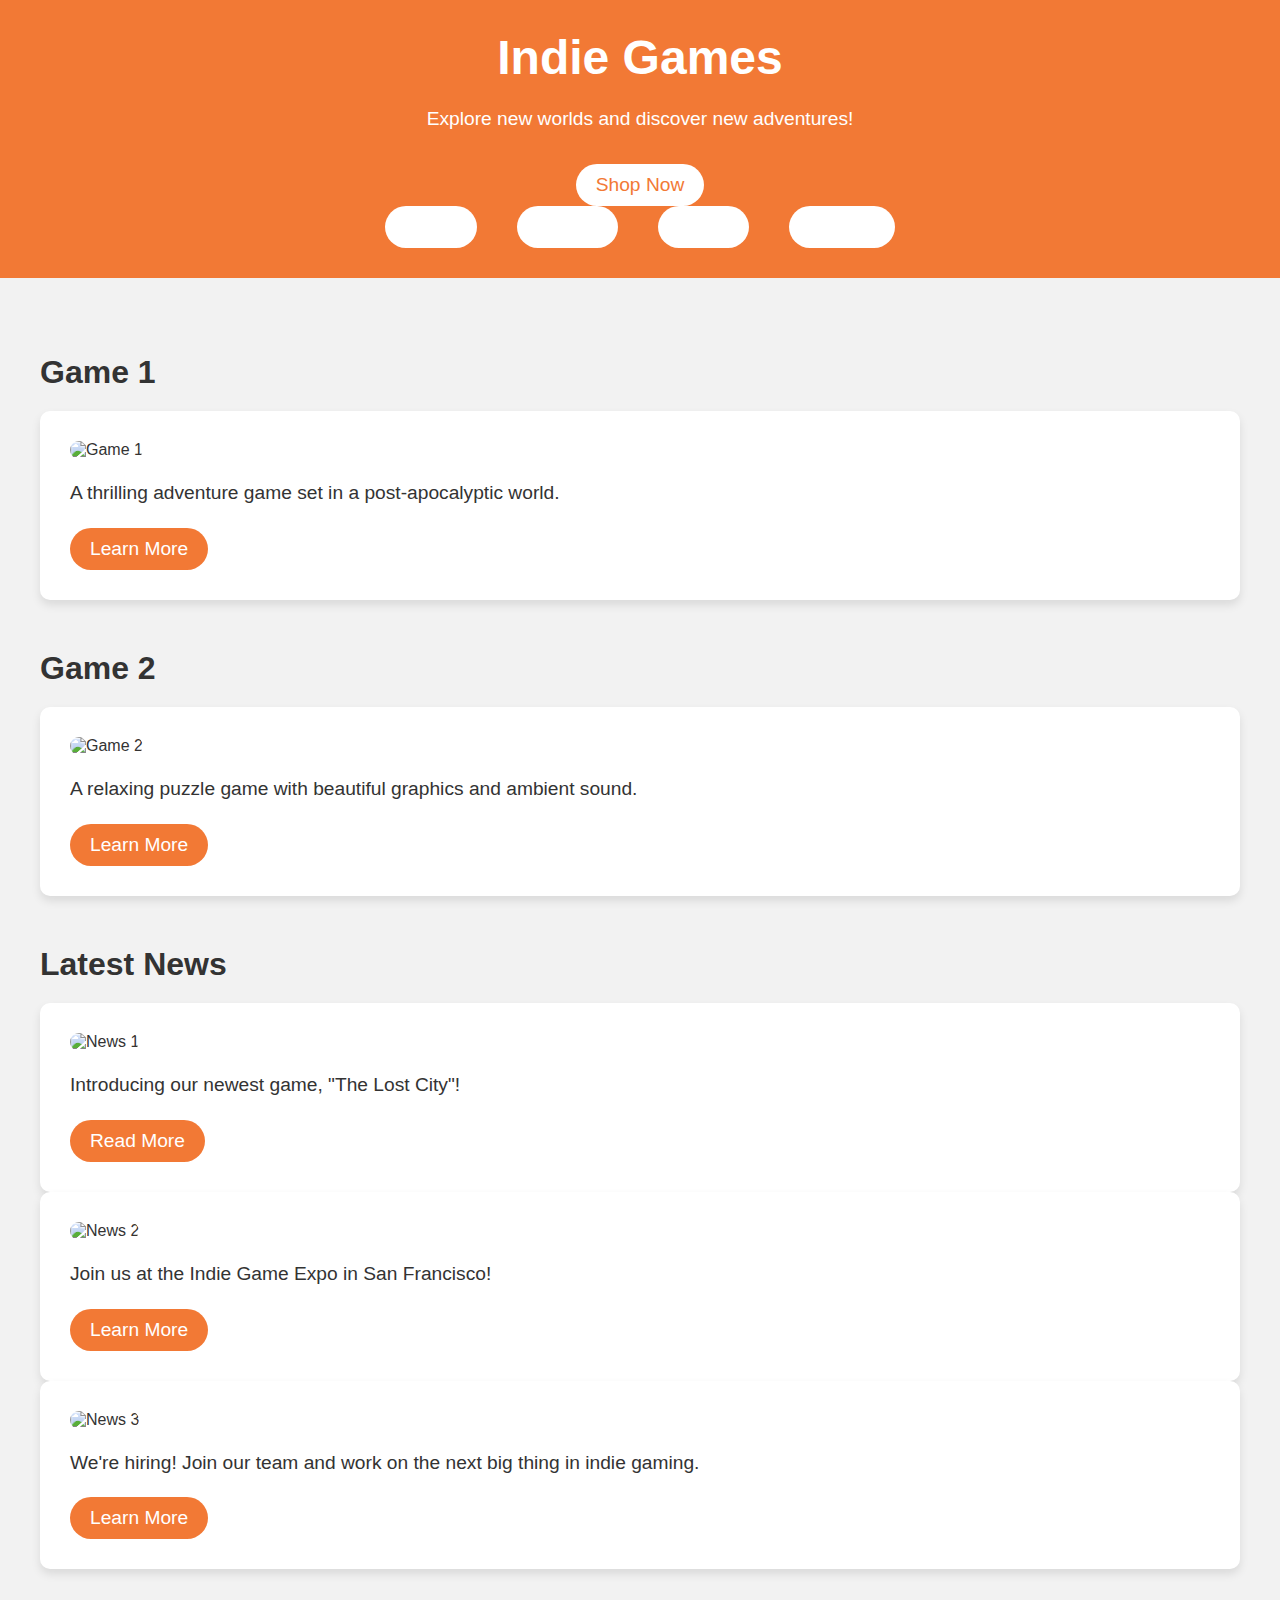
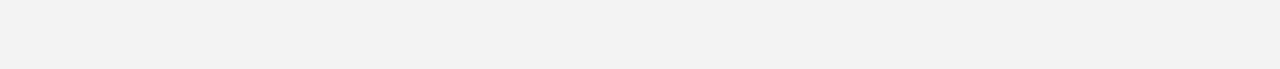
==== index.html @ 2c571e57 "Added my website to my website" ====
<!DOCTYPE html>
<html>
<head>
	<title>Indie Games</title>
	<link rel="stylesheet" href="style.css">
</head>
<body>
	<header>
		<div class="hero-box">
			<h1>Indie Games</h1>
			<p>Explore new worlds and discover new adventures!</p>
			<a href="#">Shop Now</a>
		</div>
		<nav>
			<ul>
				<li><a  color="black" href="#">Home</a></li>
				<li><a href="#">Games</a></li>
				<li><a href="#">About</a></li>
				<li><a href="#">Contact</a></li>
			</ul>
		</nav>
	</header>
	<main>
		<section id="game-1">
			<h2>Game 1</h2>
			<div class="panel">
				<img src="game1.jpg" alt="Game 1">
				<p>A thrilling adventure game set in a post-apocalyptic world.</p>
				<a href="#">Learn More</a>
			</div>
		</section>
		<section id="game-2">
			<h2>Game 2</h2>
			<div class="panel">
				<img src="game2.jpg" alt="Game 2">
				<p>A relaxing puzzle game with beautiful graphics and ambient sound.</p>
				<a href="#">Learn More</a>
			</div>
		</section>
		<section id="content">
			<h2>Latest News</h2>
			<div class="panel">
				<img src="news1.jpg" alt="News 1">
				<p>Introducing our newest game, "The Lost City"!</p>
				<a href="#">Read More</a>
			</div>
			<div class="panel">
				<img src="news2.jpg" alt="News 2">
				<p>Join us at the Indie Game Expo in San Francisco!</p>
				<a href="#">Learn More</a>
			</div>
			<div class="panel">
				<img src="news3.jpg" alt="News 3">
				<p>We're hiring! Join our team and work on the next big thing in indie gaming.</p>
				<a href="#">Learn More</a>
			</div>
		</section>
	</main>
</body>
</html>
---- style.css ----
body {
	font-family: Arial, sans-serif;
	margin: 0;
	padding: 0;
	color: #333;
	background-color: #f2f2f2;
}

header {
	background-color: #f27935;
	color: #fff;
	padding: 30px 20px;
}

.hero-box {
	max-width: 37.5rem;
	margin: 0 auto;
	text-align: center;
}

h1 {
	margin: 0 0 20px;
	font-size: 3em;
}

p {
	margin: 0 0 30px;
	font-size: 1.2em;
	line-height: 1.5em;
}

a {
	display: inline-block;
	padding: 10px 20px;
	background-color: #fff;
	color: #f27935;
	font-size: 1.2em;
	text-decoration: none;
	border-radius: 50px;
}

nav ul {
	list-style-type: none;
	margin: 0;
	padding: 0;
	display: flex;
	justify-content: center;
}

nav li {
	margin: 0 20px;
}

nav a {
	color: #fff;
	text-decoration: none;
	font-size: 1.2em;
}

main {
	max-width: 1200px;
	margin: 0 auto;
	padding: 50px 20px;
}

section {
	margin-bottom: 50px;
}

h2 {
	margin-bottom: 20px;
	font-size: 2em;
}

.panel {
	background-color: #fff;
	padding: 30px;
	border-radius: 10px;
	box-shadow: 0 5px 10px rgba(0, 0, 0, 0.1);
}

.panel img {
	max-width: 100%;
	margin-bottom: 20px;
	border-radius: 10px;
}

.panel p {
	font-size: 1.2em;
	line-height: 1.5em;
	margin-bottom: 20px;
}

.panel a {
	display: inline-block;
	padding: 10px 20px;
	background-color: #f27935;
	color: #fff;
	font-size: 1.2em;
	text-decoration: none;
	border-radius: 50px;
	transition: background-color 0.2s ease;
}

.panel a:hover {
	background-color: #ff8c5a;
}
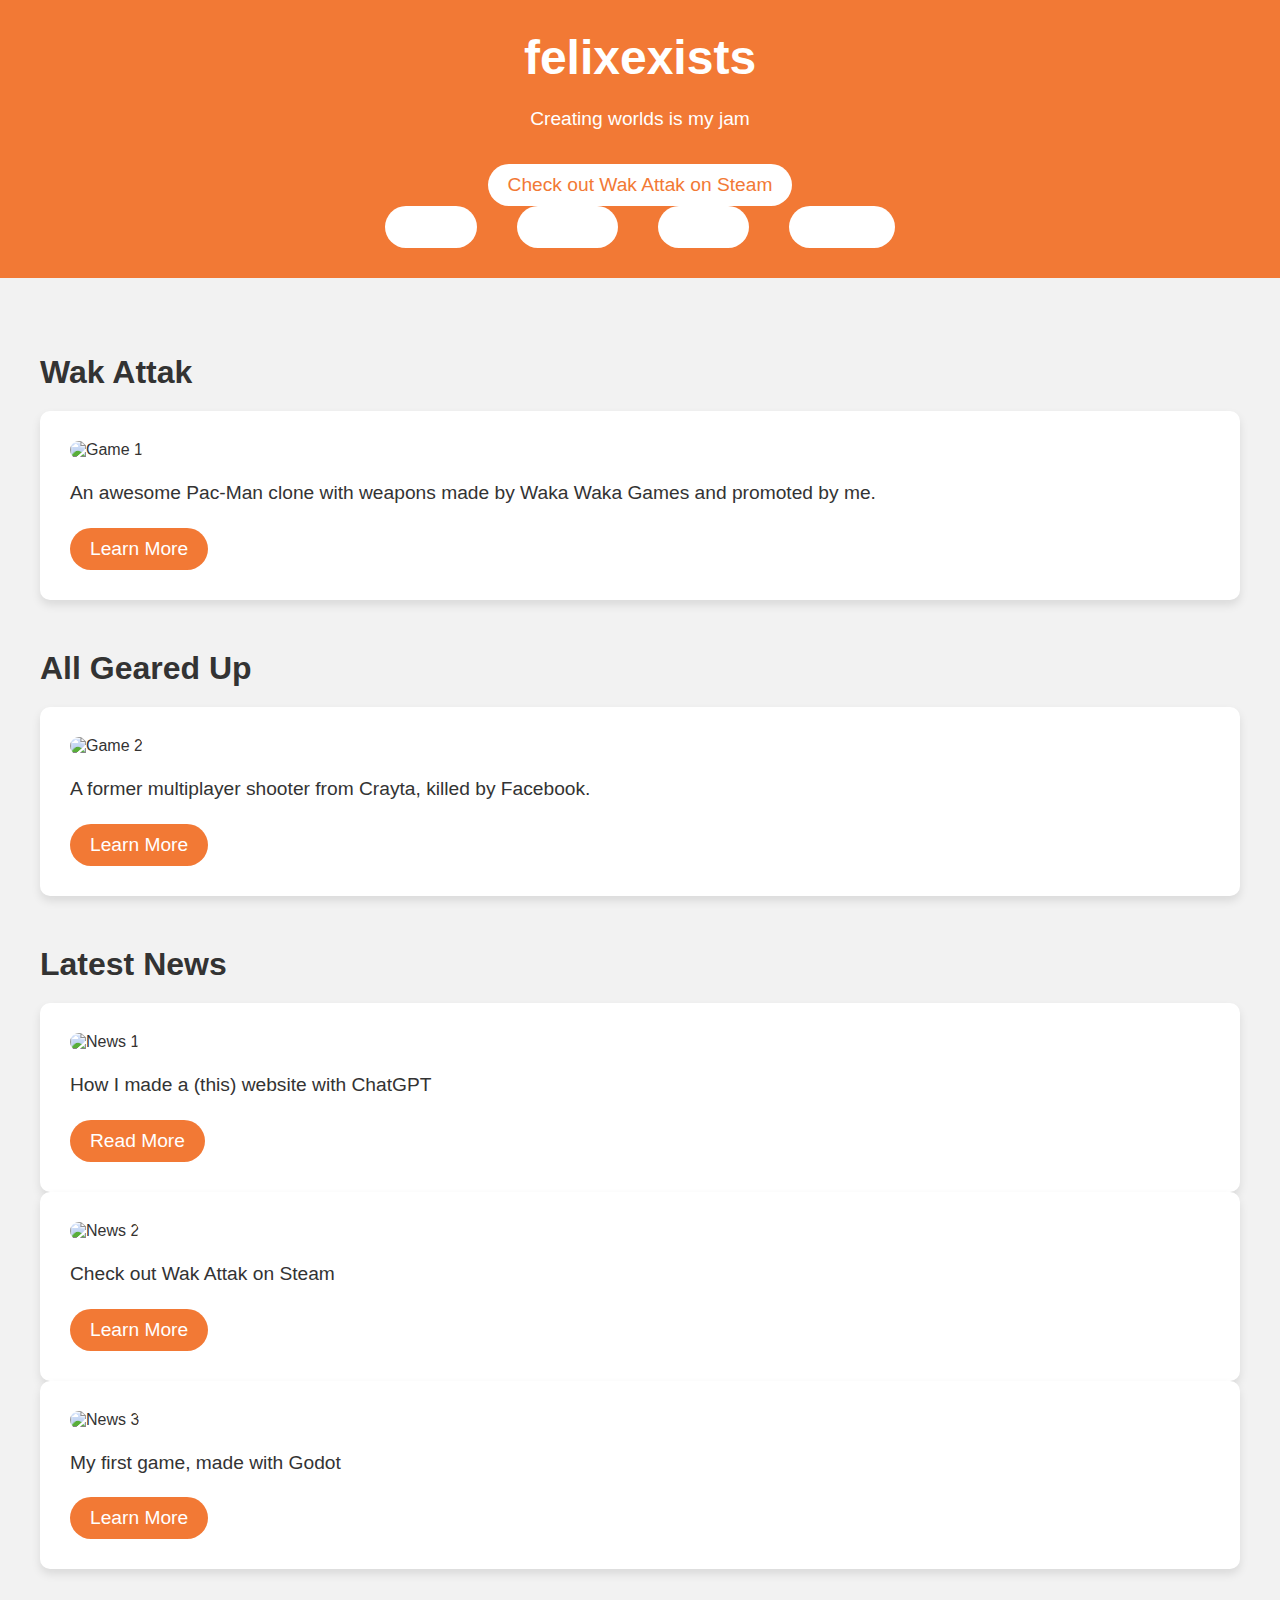
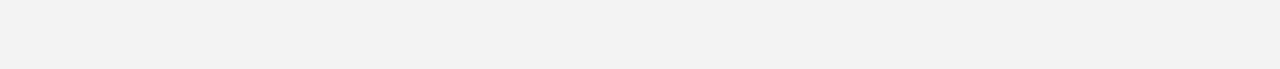
==== commit 540c10a0: "Update index.html" ====
--- a/index.html
+++ b/index.html
@@ -1,57 +1,57 @@
 <!DOCTYPE html>
 <html>
 <head>
-	<title>Indie Games</title>
+	<title>felixexists</title>
 	<link rel="stylesheet" href="style.css">
 </head>
 <body>
 	<header>
 		<div class="hero-box">
-			<h1>Indie Games</h1>
-			<p>Explore new worlds and discover new adventures!</p>
-			<a href="#">Shop Now</a>
+			<h1>felixexists</h1>
+			<p>Creating worlds is my jam</p>
+			<a href="https://store.steampowered.com/app/2285160/Wak_Attak/">Check out Wak Attak on Steam</a>
 		</div>
 		<nav>
 			<ul>
 				<li><a  color="black" href="#">Home</a></li>
-				<li><a href="#">Games</a></li>
-				<li><a href="#">About</a></li>
-				<li><a href="#">Contact</a></li>
+				<li color="orange"><a href="#">Games</a></li>
+				<li color="orange"><a href="#">About</a></li>
+				<li color="orange"><a href="#">Contact</a></li>
 			</ul>
 		</nav>
 	</header>
 	<main>
 		<section id="game-1">
-			<h2>Game 1</h2>
+			<h2>Wak Attak</h2>
 			<div class="panel">
 				<img src="game1.jpg" alt="Game 1">
-				<p>A thrilling adventure game set in a post-apocalyptic world.</p>
+				<p>An awesome Pac-Man clone with weapons made by Waka Waka Games and promoted by me.</p>
 				<a href="#">Learn More</a>
 			</div>
 		</section>
 		<section id="game-2">
-			<h2>Game 2</h2>
+			<h2>All Geared Up</h2>
 			<div class="panel">
 				<img src="game2.jpg" alt="Game 2">
-				<p>A relaxing puzzle game with beautiful graphics and ambient sound.</p>
+				<p>A former multiplayer shooter from Crayta, killed by Facebook.</p>
 				<a href="#">Learn More</a>
 			</div>
 		</section>
 		<section id="content">
 			<h2>Latest News</h2>
 			<div class="panel">
-				<img src="news1.jpg" alt="News 1">
-				<p>Introducing our newest game, "The Lost City"!</p>
+				<img width="500" height="500" src="news1.jpg" alt="News 1">
+				<p>How I made a (this) website with ChatGPT</p>
 				<a href="#">Read More</a>
 			</div>
 			<div class="panel">
-				<img src="news2.jpg" alt="News 2">
-				<p>Join us at the Indie Game Expo in San Francisco!</p>
+				<img width="500" height="500" src="news2.jpg" alt="News 2">
+				<p>Check out Wak Attak on Steam</p>
 				<a href="#">Learn More</a>
 			</div>
 			<div class="panel">
 				<img src="news3.jpg" alt="News 3">
-				<p>We're hiring! Join our team and work on the next big thing in indie gaming.</p>
+				<p>My first game, made with Godot</p>
 				<a href="#">Learn More</a>
 			</div>
 		</section>
